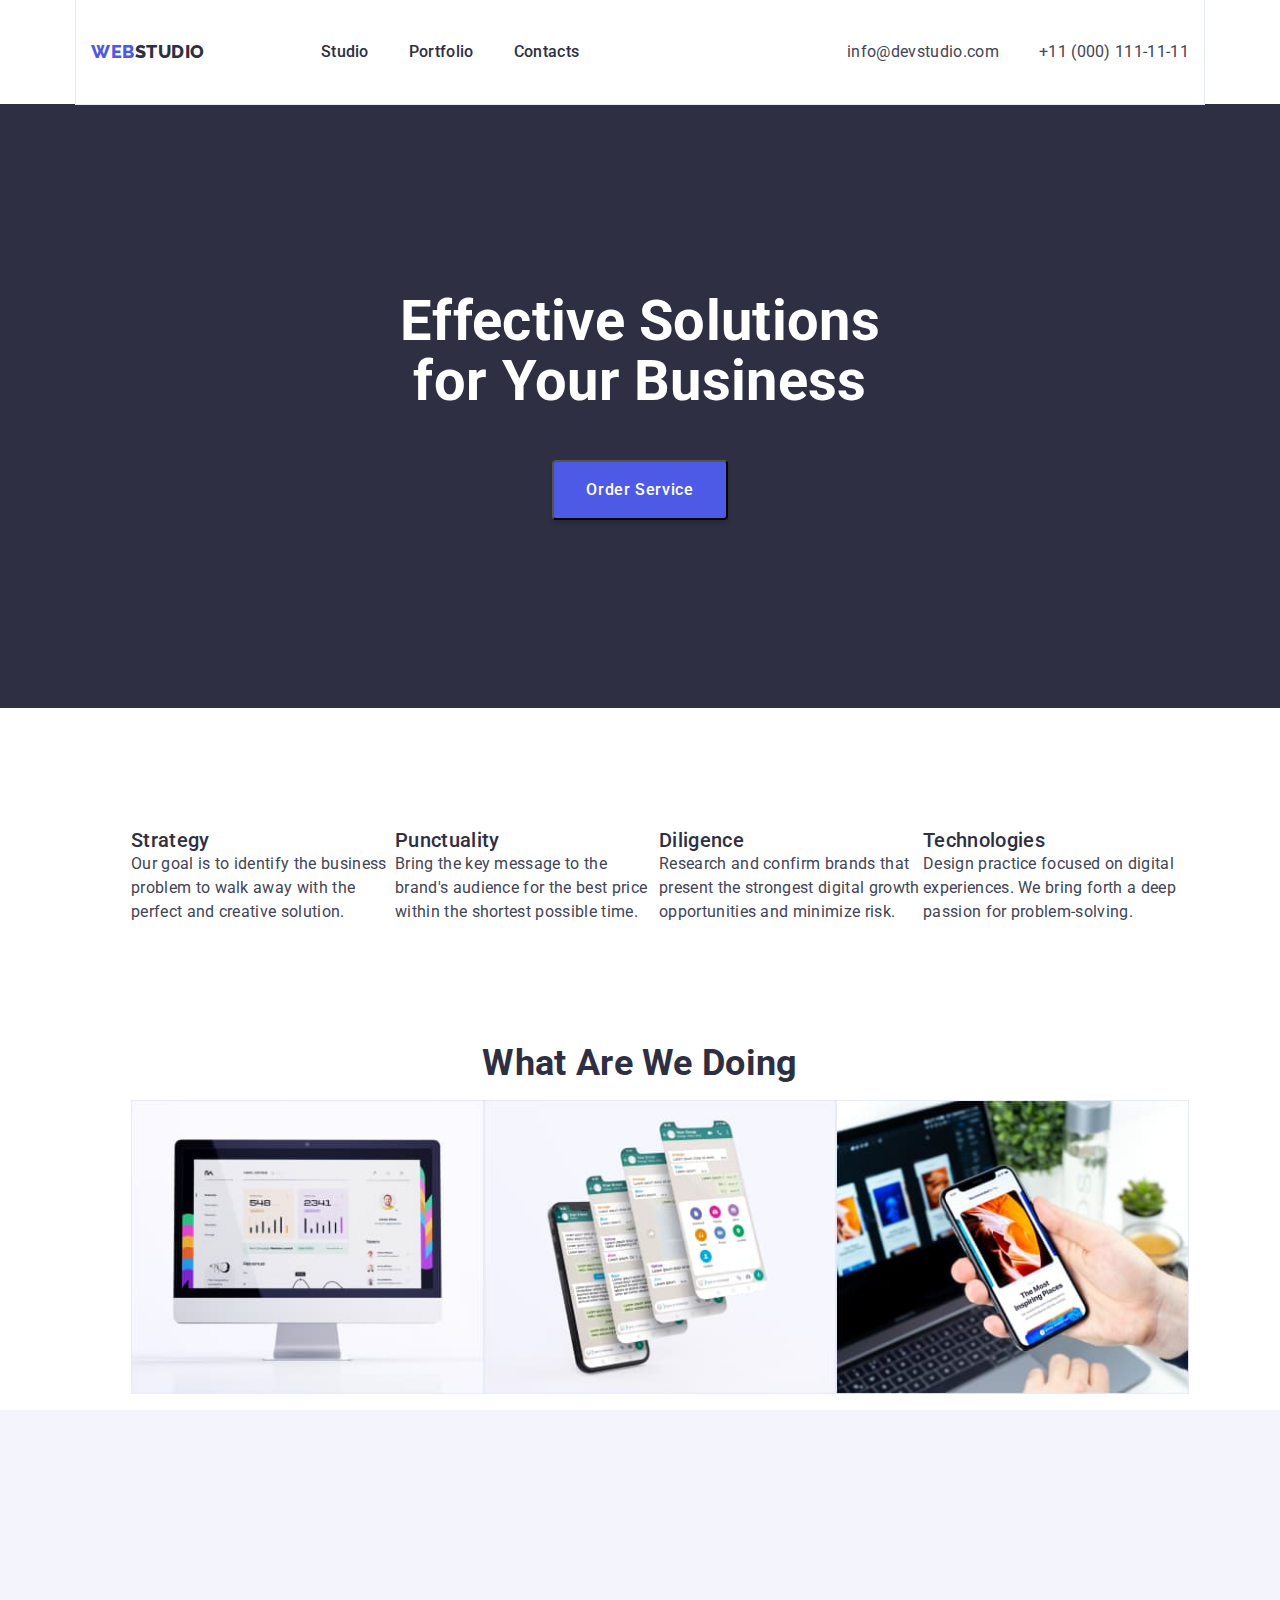
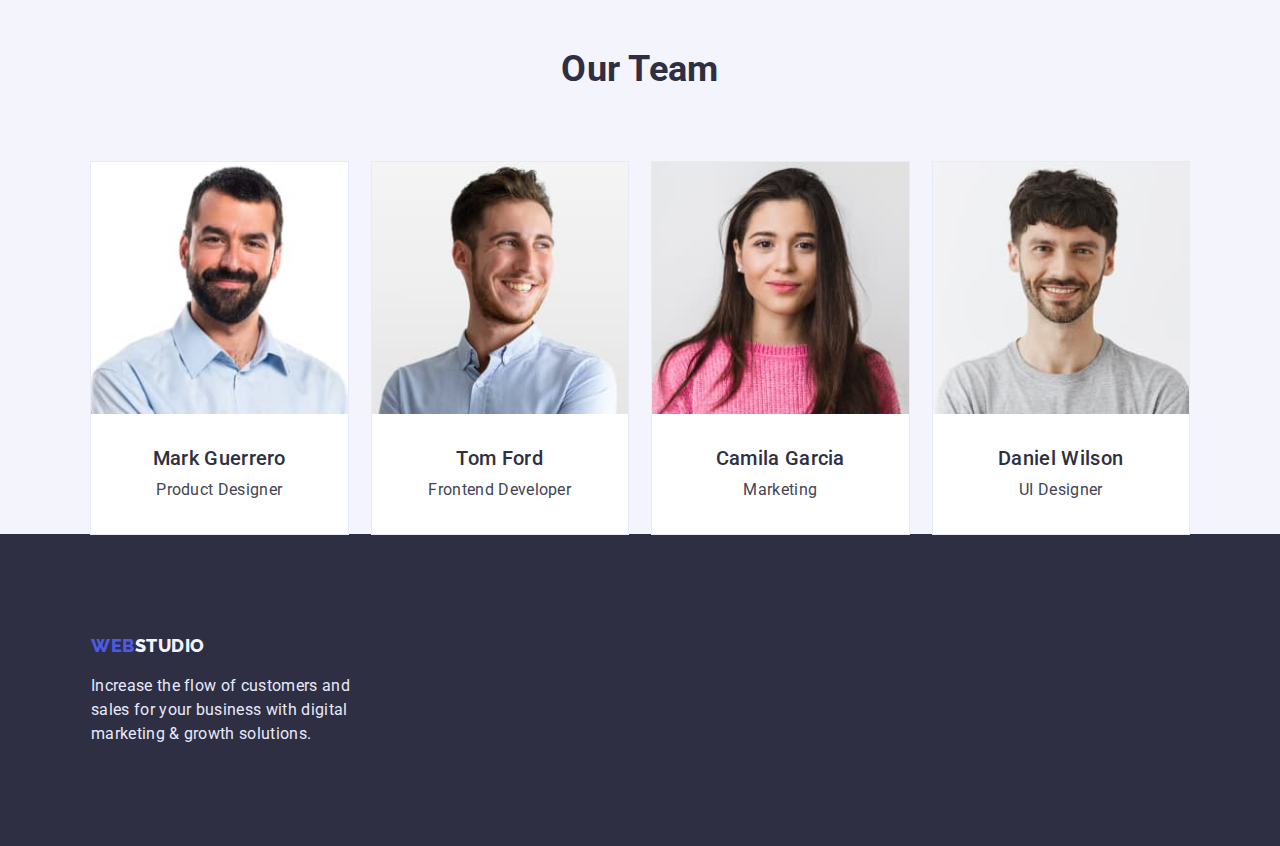
==== index.html @ 09a655ee "Initial commit" ====
<!DOCTYPE html>
<html lang="en">
  <head>
    <meta charset="UTF-8" />
    <meta http-equiv="X-UA-Compatible" content="IE=edge" />
    <meta name="viewport" content="width=device-width, initial-scale=1.0" />
    <title>WebStudio</title>
    <link rel="preconnect" href="https://fonts.googleapis.com" />
    <link rel="preconnect" href="https://fonts.gstatic.com" crossorigin />
    <link
      href="https://fonts.googleapis.com/css2?family=Raleway:wght@800&family=Roboto:wght@400;500;700&display=swap"
      rel="stylesheet"
    />
    <link rel="stylesheet" href="https://cdnjs.cloudflare.com/ajax/libs/modern-normalize/1.1.0/modern-normalize.min.css">
    <link rel="stylesheet" href="./css/styles.css" />
  </head>

  <body class="body">
    <header class="header">
      <div class="container container-nav">
        <nav class="header-navigation">
          <a href="./index.html" class="header-logo"><span class="logo-colour">Web</span>Studio</a>
          <ul class="header-list list lin">
            <li class="header-item"><a href="./index.html" class="link link-style">Studio</a></li>
            <li class="header-item"><a href="./portfolio.html" class="link link-style">Portfolio</a></li>
            <li class="header-item"><a href="" class="link link-style">Contacts</a></li>
          </ul>
        </nav>
        <address>
          <ul class="contacts-info list" >
            <li class="link">
              <a href="mailto:info@devstudio.com" class="header-contacts link"
                >info@devstudio.com</a
              >
            </li>
            <li class="link">
              <a href="tel:+110001111111" class="header-contacts link"
                >+11 (000) 111-11-11</a
              >
            </li>
          </ul>
        </address>
      </div>
    </header>

    <main>
      <!-- Hero section -->
      <section class="hero">
        <div class="container hero-container">
          <h1 class="hero-title">Effective Solutions for Your Business</h1>
          <button type="button" class="hero-btn">Order Service</button>
        </div >
      </section>

      <!-- /Hero section -->

      <!-- Section 2-->
      <section class="qualities">
       <div class="container container-advrantages">
          <h2 class="hidden">Advantages</h2>
          <ul class="qualities-list list">
            <li class="qualities-items-list list">
              <h3 class="qualities-name">Strategy</h3>
              <p class="qualities-text">
                Our goal is to identify the business problem to walk away with the
                perfect and creative solution.
              </p>
            </li class="qualities-items-list list">
            <li>
              <h3 class="qualities-name">Punctuality</h3>
              <p class="qualities-text">
                Bring the key message to the brand's audience for the best price
                within the shortest possible time.
              </p>
            </li class="qualities-items-list list">
            <li>
              <h3 class="qualities-name">Diligence</h3>
              <p class="qualities-text">
                Research and confirm brands that present the strongest digital
                growth opportunities and minimize risk.
              </p>
            </li class="qualities-items-list list">
            <li>
              <h3 class="qualities-name">Technologies</h3>
              <p class="qualities-text">
                Design practice focused on digital experiences. We bring forth a
                deep passion for problem-solving.
              </p>
            </li>
          </ul>
       </div >
      </section>
      <!-- /Section 2 -->

      <!-- Section 3 -->
      <section class="examples">
        <div class="container examples-section">
          <h2 class="examples-title">What are we doing</h2>
          <ul class="examples-list list">
            <li class="exampless-item">
              <img
                src="./images/section-2-1.jpg"
                alt="work image"
                width="360"
                height="300"
              />
            </li class="exampless-item">
            <li>
              <img
                src="./images/section-2-2.jpg"
                alt="work image"
                width="360"
                height="300"
              />
            </li class="exampless-item">
            <li>
              <img
                src="./images/section-2-3.jpg"
                alt="work image"
                width="360"
                height="300"
              />
            </li>
          </ul>
        </div >
      </section>
      <!-- /Section 3 -->

      <!-- Section 4-->
      <section class="team">
        <div class="container container-team">
          <h2 class="team-title">Our Team</h2>
          <ul class="teamt-list list">
            <li class="team-item">
              <img
                src="./images/team-1.jpg"
                alt="team player photo"
                width="264"
                height="260"
              />
              <div class="team-content">
                <h3 class="team-name">Mark Guerrero</h3>
                <p class="team-text">Product Designer</p>
              </div >
            </li>
            <li class="team-item">
              <img
                src="./images/team-2.jpg"
                alt="team player photo"
                width="264"
                height="260"
              />
              <div class="team-content">
                <h3 class="team-name">Tom Ford</h3>
                <p class="team-text">Frontend Developer</p>
              </div>
            </li>
            <li class="team-item">
              <img
                src="./images/team-3.jpg"
                alt="team player photo"
                width="264"
                height="260"
              />
              <div class="team-content">
                <h3 class="team-name">Camila Garcia</h3>
                <p class="team-text">Marketing</p>
              </div>
            </li>
            <li class="team-item">
              <img
                src="./images/team-4.jpg"
                alt="team player photo"
                width="264"
                height="260"
              />
              <div class="team-content">
                <h3 class="team-name">Daniel Wilson</h3>
                <p class="team-text">UI Designer</p>
              </div>
            </li>
          </ul>
        </div >
      </section>

      <!-- /Section 4 -->
    </main>

    <!-- Footer section-->
    <footer class="footer">
      <div class="container">
        <a href="./index.html" class="footer-logo"><span class="logo-colour">Web</span>Studio</a>
        <p class="footer-text">
          Increase the flow of customers and sales for your business with digital
          marketing & growth solutions.
        </p>
      </div >
    </footer>
    <!-- /Footer section-->
  </body>
</html>
---- css/styles.css ----
:root {
  --main-title-color: #ffffff;
  --secondary-title-color: #2e2f42;
  --logo-colour: #4d5ae5;
  --logo-footer-colour: #f4f4fd;
  --item-text-colour: #434455;
  --footer-text-colour: #e7e9fc;
  --accent-colour: #404bbf;
  --header-colour: #e7e9fc;
  --hero-colour: #2e2f42;
  --team-colour: #f4f4fd;
  --footer-colour: #2e2f42;
  --team-background: #ffffff;
  --frame-colour: #e7e9fc;

  --first-font: "Roboto", sans-serif;

  /* Portfolio var */
  --porfolio-background-colour: #ffffff;
  --portfolio-button-text-colour: #4d5ae5;
  --porfolio-button-background: #f4f4fd;
  --porfolio-text-colour: #434455;
  --portfolio-header-colour: #2e2f42;
}

html {
  box-sizing: border-box;
}
*,
*::before,
*::after {
  box-sizing: inherit;
}
h1,
h2,
h3,
h4,
h5,
h6,
p {
  margin: 0;
}

.container {
  width: 1128px;
  margin: 0 auto;
  padding-left: 15px;
  padding-right: 15px;
}

.body {
  font-family: var(--first-font);
  letter-spacing: 0.02em;
  line-height: 1.5;
  font-size: 16px;
  font-weight: 400;
  max-width: 1440px;
}
.list {
  list-style: none;
}

.link {
  text-decoration: none;
}

.hidden {
  visibility: hidden;
  pointer-events: none;
  position: absolute;
  width: 1px;
  height: 1px;
  left: -1px;
}

/* Header section */
.header {
}
.container-nav {
  display: flex;
  align-items: center;
  justify-content: space-between;
  outline: 1px solid var(--frame-colour);
}

.link-style {
  color: var(--secondary-title-color);
  font-weight: 500;
  display: block;
  margin-right: 40px;
  padding-top: 24px;
  padding-bottom: 24px;
}
.logo-colour {
  color: var(--logo-colour);
}
.link:hover,
.link:focus {
  color: #404bbf;
}

.header-navigation {
  display: flex;
}
.header-logo {
  font-family: "Raleway";
  font-style: normal;
  font-weight: 800;
  font-size: 18px;
  line-height: 1.34;
  display: flex;
  align-items: center;
  letter-spacing: 0.03em;
  text-transform: uppercase;
  color: var(--secondary-title-color);
  text-decoration: none;
}

.header-item {
}
.header-item:last-child {
  margin-right: 0;
}

.header-list {
  display: flex;
  margin-left: 76px;
}
.contacts-info {
  display: flex;
}
.header-contacts {
  font-style: normal;
  color: var(--item-text-colour);
}
.contacts-info .link + .link {
  margin-left: 40px;
}

/* /Header section */

/* Hero section */

.hero {
  background: var(--hero-colour);
}
.hero-container {
  display: flex;
  flex-grow: 1;
  align-items: center;
  padding-bottom: 188px;
  margin-right: auto;
  margin-left: auto;
  padding-top: 188px;
  padding-top: 188px;
  flex-direction: column;
}

.hero-title {
  font-style: normal;
  font-weight: 700;
  font-size: 56px;
  line-height: 1.07;
  text-align: center;
  color: var(--main-title-color);
  width: 496px;
  margin-bottom: 48px;
  margin-top: 0;
}
.hero-btn {
  font-style: normal;
  font-family: inherit;
  font-size: 16px;
  display: flex;
  align-items: center;
  letter-spacing: 0.04em;
  color: var(--main-title-color);
  background: #4d5ae5;
  box-shadow: 0px 4px 4px rgba(0, 0, 0, 0.15);
  border-radius: 4px;
  font-weight: 500;
  line-height: 1.5;

  display: flex;
  flex-direction: row;
  align-items: center;
  padding: 16px 32px;
}

.hero-btn:hover,
.hero-btn:focus {
  color: var(--porfolio-background-colour);
  background: var(--accent-colour);
}

/* /Hero section */

/* Advantages sections */

.qualities {
}

.conteiner-advantages {
}
.qualities-list {
  display: flex;
  flex-grow: 1;
  align-items: center;
  padding-top: 120px;
  margin-top: 0;
  margin-bottom: 0;
}
.list {
}

.qualities-items-list {
}
.qualities-name {
  font-weight: 500;
  font-style: normal;
  font-size: 20px;
  line-height: 1.2;
  color: var(--secondary-title-color);
}
.qualities-text {
  color: var(--item-text-colour);
  max-width: 264px;
}
/* /Advantages sections */

/* Examples section */
.examples {
  margin-bottom: 0;
}
.examples-section {
  display: block;
}
.examples-title {
  font-style: normal;
  font-weight: 700;
  font-size: 36px;
  line-height: 1.11;
  text-transform: capitalize;
  color: var(--secondary-title-color);
  padding-top: 120px;
  margin: 0 auto;
  text-align: center;
}
.examples-list {
  display: flex;
}
.exampless-item {
}
/* /Examples section*/

/* Team section */

.team {
  background: var(--team-colour);
}
.container-team {
  margin-left: auto;
  margin-right: auto;
}

img {
  display: block;
  max-width: 100%;
  height: auto;
}
.team-title {
  font-style: normal;
  font-weight: 700;
  font-size: 36px;
  line-height: 1.11;
  text-transform: capitalize;
  color: var(--secondary-title-color);
  text-align: center;
  padding-top: 240px;
  margin-bottom: 72px;
}
.teamt-list {
  padding: 0;
  margin: 0;
  list-style: none;
  display: flex;
  flex-wrap: wrap;
  margin-top: -48px;
  margin-left: -24px;
}
.list {
}
.team-item {
  background: var(--team-background);
  outline: 1px solid var(--frame-colour);
  flex-basis: calc((100% / 4) - 24px);
  margin-left: 24px;
  margin-top: 48px;
}
.team-name {
  font-weight: 500;
  font-style: normal;
  font-size: 20px;
  line-height: 1.2;
  color: var(--secondary-title-color);
}
.team-text {
  color: var(--item-text-colour);
  margin-top: 8px;
}
.team-content {
  padding-top: 32px;
  padding-bottom: 32px;
  text-align: center;
}

/* /Team section */

/* Footer section */
.footer {
  background: var(--footer-colour);
  padding: 100px 0;
}
/* .foote-container{
  display: flex;
  
} */

.footer-logo {
  font-family: "Raleway";
  font-style: normal;
  font-weight: 800;
  font-size: 18px;
  line-height: 1.34;
  display: flex;
  align-items: center;
  letter-spacing: 0.03em;
  text-transform: uppercase;
  color: var(--logo-footer-colour);
  text-decoration: none;
}

.footer-text {
  color: var(--footer-text-colour);
  max-width: 264px;
  margin-top: 16px;
}

/* /Footer section */

/* ----------Portfplio.html---------- */
.main-section {
  background-color: var(--porfolio-background-colour);
}
.main-button {
  display: flex;
  align-items: center;
  justify-content: center;
}

.container-buttons {
}

.main-button-item:hover,
.main-button-item:focus {
  color: var(--porfolio-background-colour);
  background: var(--accent-colour);
}

.main-button-item {
  box-sizing: border-box;
  display: flex;
  flex-direction: row;
  justify-content: center;
  align-items: center;
  padding: 12px 24px;
  background: var(--porfolio-button-background);
  border: 1px solid var(--footer-text-colour);
  border-radius: 4px;
  font-size: 16px;
  letter-spacing: 0.04em;
  color: var(--portfolio-button-text-colour);
  font-family: inherit;
  line-height: 1.5;
  cursor: pointer;

  margin-right: 24px;
  margin-top: 96px;
}

.preview {
}
.preview-container {
  display: flex;
  padding-top: 72px;
  padding-bottom: 120px;
}
.preview-list {
  padding: 0;
  margin: 0;
  list-style: none;
  display: flex;
  flex-wrap: wrap;
  margin-top: -48px;
  margin-left: -24px;
}
.preview-item {
  background: var(--team-background);
  outline: 1px solid var(--frame-colour);
  flex-basis: calc((100% / 3) - 24px);
  margin-left: 24px;
  margin-top: 48px;
}
.preview-name {
  font-weight: 500;
  font-size: 20px;
  line-height: 1.2;
  color: var(--portfolio-header-colour);
  margin-top: 32px;
}

.preview-test {
  color: var(--porfolio-text-colour);
  margin-top: 8px;
}

/* ----------/Portfplio.html---------- */
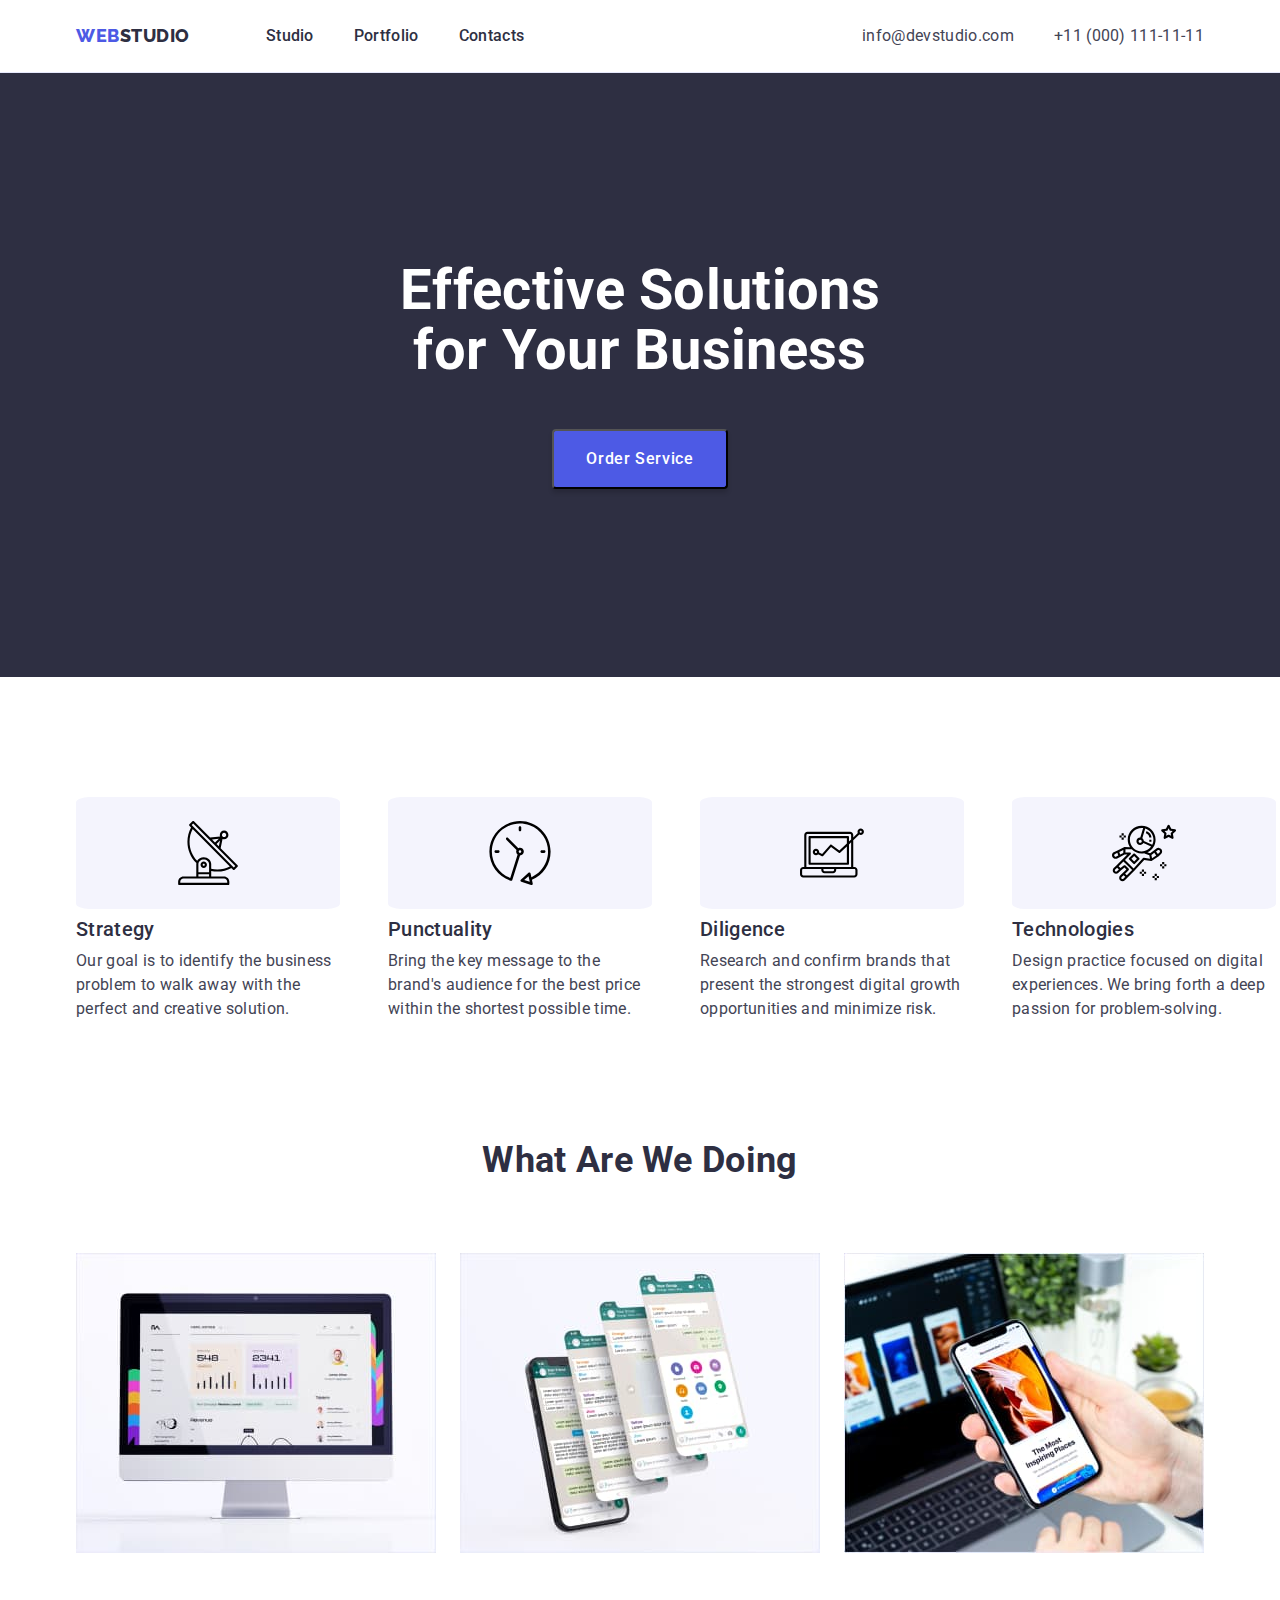
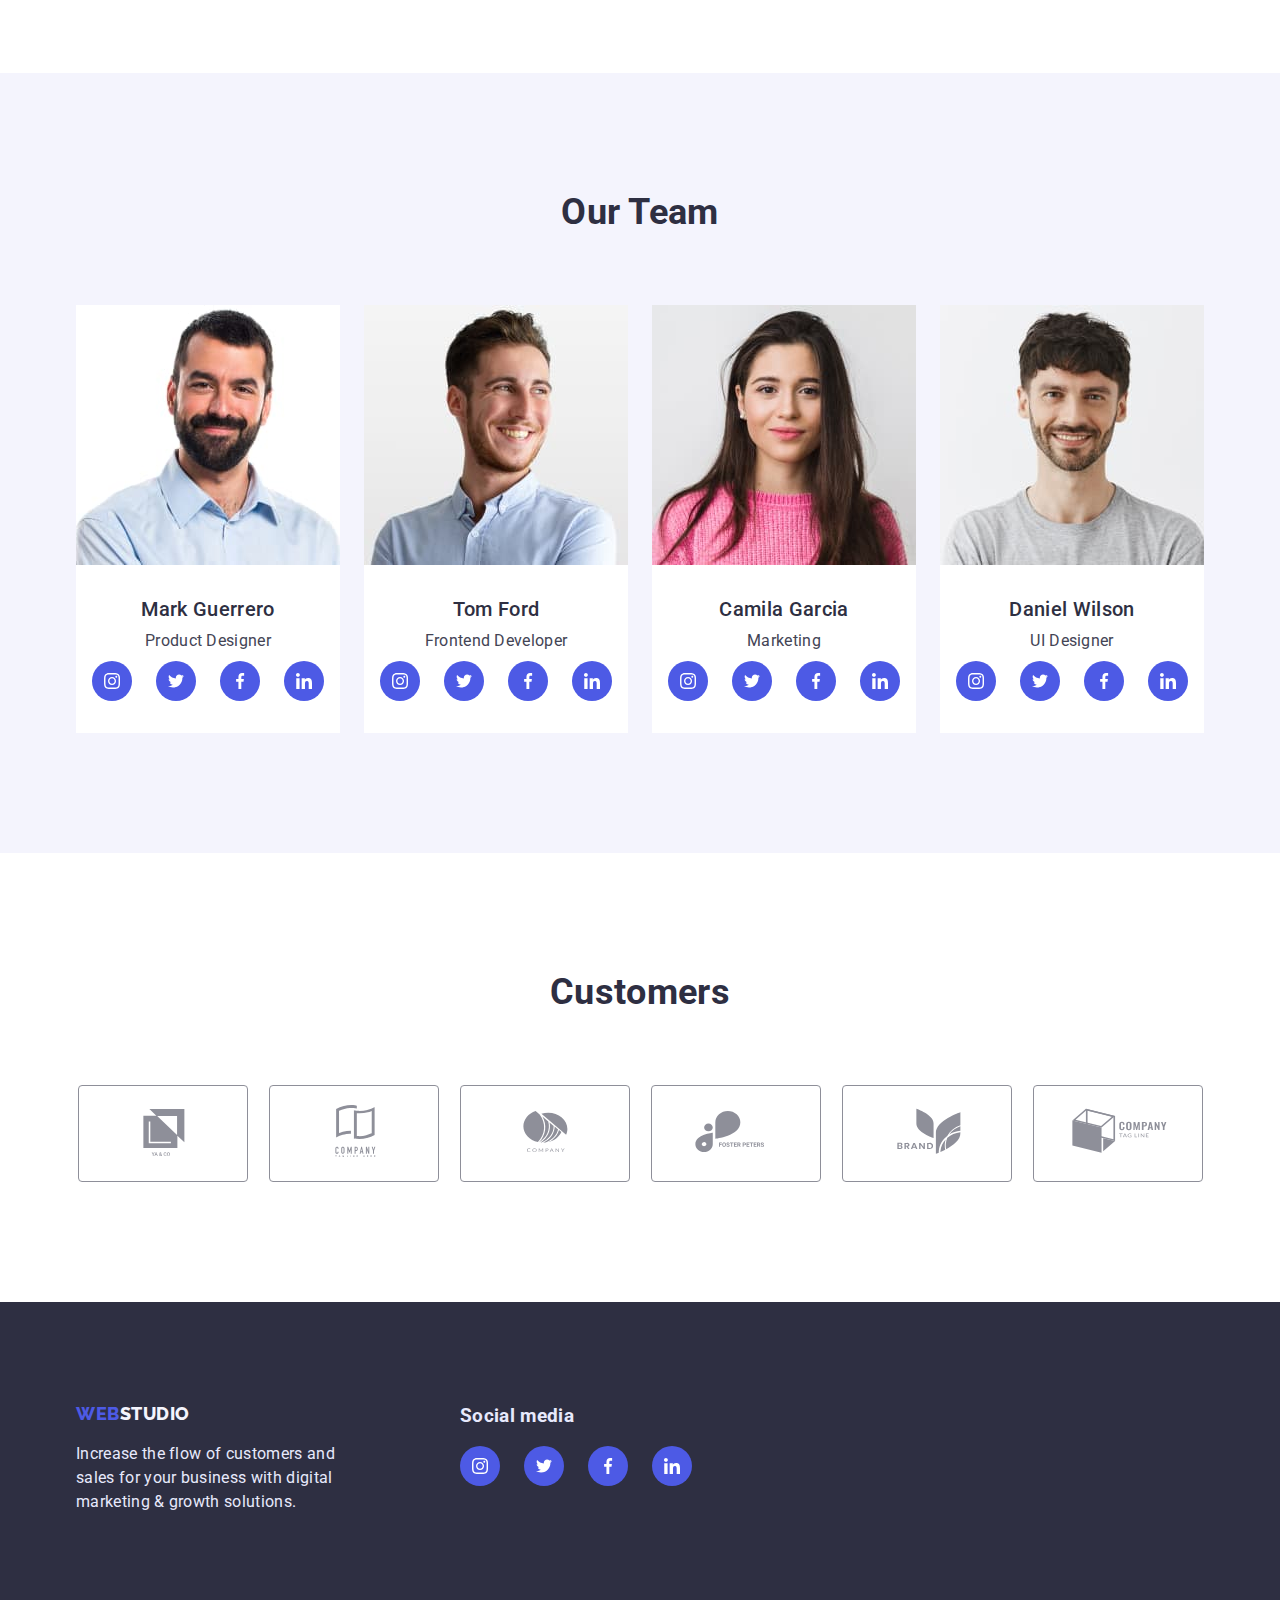
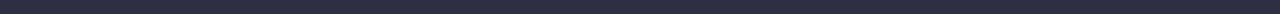
==== commit 5537ef51: "4.0" ====
--- a/index.html
+++ b/index.html
@@ -11,7 +11,10 @@
       href="https://fonts.googleapis.com/css2?family=Raleway:wght@800&family=Roboto:wght@400;500;700&display=swap"
       rel="stylesheet"
     />
-    <link rel="stylesheet" href="https://cdnjs.cloudflare.com/ajax/libs/modern-normalize/1.1.0/modern-normalize.min.css">
+    <link
+      rel="stylesheet"
+      href="https://cdnjs.cloudflare.com/ajax/libs/modern-normalize/1.1.0/modern-normalize.min.css"
+    />
     <link rel="stylesheet" href="./css/styles.css" />
   </head>
 
@@ -19,15 +22,23 @@
     <header class="header">
       <div class="container container-nav">
         <nav class="header-navigation">
-          <a href="./index.html" class="header-logo"><span class="logo-colour">Web</span>Studio</a>
+          <a href="./index.html" class="header-logo"
+            ><span class="logo-colour">Web</span>Studio</a
+          >
           <ul class="header-list list lin">
-            <li class="header-item"><a href="./index.html" class="link link-style">Studio</a></li>
-            <li class="header-item"><a href="./portfolio.html" class="link link-style">Portfolio</a></li>
-            <li class="header-item"><a href="" class="link link-style">Contacts</a></li>
+            <li class="header-item">
+              <a href="./index.html" class="link link-style">Studio</a>
+            </li>
+            <li class="header-item">
+              <a href="./portfolio.html" class="link link-style">Portfolio</a>
+            </li>
+            <li class="header-item">
+              <a href="" class="link link-style">Contacts</a>
+            </li>
           </ul>
         </nav>
         <address>
-          <ul class="contacts-info list" >
+          <ul class="contacts-info list">
             <li class="link">
               <a href="mailto:info@devstudio.com" class="header-contacts link"
                 >info@devstudio.com</a
@@ -46,41 +57,63 @@
     <main>
       <!-- Hero section -->
       <section class="hero">
-        <div class="container hero-container">
+        <div class="container">
           <h1 class="hero-title">Effective Solutions for Your Business</h1>
           <button type="button" class="hero-btn">Order Service</button>
-        </div >
+        </div>
       </section>
 
       <!-- /Hero section -->
 
       <!-- Section 2-->
       <section class="qualities">
-       <div class="container container-advrantages">
+        <div class="container conteiner-advantages">
           <h2 class="hidden">Advantages</h2>
           <ul class="qualities-list list">
             <li class="qualities-items-list list">
+              <div class="icon-style">
+                <svg class="advantages-icon" width="64" height="64">
+                  <use href="./images/svg/section.svg#icon-antenna"></use>
+                </svg>
+              </div>
               <h3 class="qualities-name">Strategy</h3>
               <p class="qualities-text">
-                Our goal is to identify the business problem to walk away with the
-                perfect and creative solution.
+                Our goal is to identify the business problem to walk away with
+                the perfect and creative solution.
               </p>
-            </li class="qualities-items-list list">
-            <li>
+            </li>
+
+            <li class="qualities-items-list list">
+              <div class="icon-style">
+                <svg class="advantages-icon" width="64" height="64">
+                  <use href="./images/svg/section.svg#icon-clock"></use>
+                </svg>
+              </div>
               <h3 class="qualities-name">Punctuality</h3>
               <p class="qualities-text">
                 Bring the key message to the brand's audience for the best price
                 within the shortest possible time.
               </p>
-            </li class="qualities-items-list list">
-            <li>
+            </li>
+            <li class="qualities-items-list list">
+              <div class="icon-style">
+                <svg class="advantages-icon" width="64" height="64">
+                  <use href="./images/svg/section.svg#icon-Vector"></use>
+                </svg>
+              </div>
               <h3 class="qualities-name">Diligence</h3>
               <p class="qualities-text">
                 Research and confirm brands that present the strongest digital
                 growth opportunities and minimize risk.
               </p>
-            </li class="qualities-items-list list">
-            <li>
+            </li>
+
+            <li class="qualities-items-list list">
+              <div class="icon-style">
+                <svg class="advantages-icon" width="64" height="64">
+                  <use href="./images/svg/section.svg#icon-astronaut"></use>
+                </svg>
+              </div>
               <h3 class="qualities-name">Technologies</h3>
               <p class="qualities-text">
                 Design practice focused on digital experiences. We bring forth a
@@ -88,7 +121,7 @@
               </p>
             </li>
           </ul>
-       </div >
+        </div>
       </section>
       <!-- /Section 2 -->
 
@@ -104,16 +137,16 @@
                 width="360"
                 height="300"
               />
-            </li class="exampless-item">
-            <li>
+            </li>
+            <li class="exampless-item">
               <img
                 src="./images/section-2-2.jpg"
                 alt="work image"
                 width="360"
                 height="300"
               />
-            </li class="exampless-item">
-            <li>
+            </li>
+            <li class="exampless-item">
               <img
                 src="./images/section-2-3.jpg"
                 alt="work image"
@@ -122,7 +155,7 @@
               />
             </li>
           </ul>
-        </div >
+        </div>
       </section>
       <!-- /Section 3 -->
 
@@ -141,7 +174,39 @@
               <div class="team-content">
                 <h3 class="team-name">Mark Guerrero</h3>
                 <p class="team-text">Product Designer</p>
-              </div >
+                <ul class="social-link list">
+                  <li class="team-social list">
+                    <a href="" class="team-social-link">
+                      <svg class="team-social-icon" width="16" height="16">
+                        <use
+                          href="./images/svg/social.svg#icon-instagram"
+                        ></use>
+                      </svg>
+                    </a>
+                  </li>
+                  <li class="team-social list">
+                    <a href="" class="team-social-link">
+                      <svg class="team-social-icon" width="16" height="16">
+                        <use href="./images/svg/social.svg#icon-twitter"></use>
+                      </svg>
+                    </a>
+                  </li>
+                  <li class="team-social list">
+                    <a href="" class="team-social-link">
+                      <svg class="team-social-icon" width="16" height="16">
+                        <use href="./images/svg/social.svg#icon-facebook"></use>
+                      </svg>
+                    </a>
+                  </li>
+                  <li class="team-social list">
+                    <a href="" class="team-social-link">
+                      <svg class="team-social-icon" width="16" height="16">
+                        <use href="./images/svg/social.svg#icon-linkedin"></use>
+                      </svg>
+                    </a>
+                  </li>
+                </ul>
+              </div>
             </li>
             <li class="team-item">
               <img
@@ -153,6 +218,38 @@
               <div class="team-content">
                 <h3 class="team-name">Tom Ford</h3>
                 <p class="team-text">Frontend Developer</p>
+                <ul class="social-link list">
+                  <li class="team-social list">
+                    <a href="" class="team-social-link">
+                      <svg class="team-social-icon" width="16" height="16">
+                        <use
+                          href="./images/svg/social.svg#icon-instagram"
+                        ></use>
+                      </svg>
+                    </a>
+                  </li>
+                  <li class="team-social list">
+                    <a href="" class="team-social-link">
+                      <svg class="team-social-icon" width="16" height="16">
+                        <use href="./images/svg/social.svg#icon-twitter"></use>
+                      </svg>
+                    </a>
+                  </li>
+                  <li class="team-social list">
+                    <a href="" class="team-social-link">
+                      <svg class="team-social-icon" width="16" height="16">
+                        <use href="./images/svg/social.svg#icon-facebook"></use>
+                      </svg>
+                    </a>
+                  </li>
+                  <li class="team-social list">
+                    <a href="" class="team-social-link">
+                      <svg class="team-social-icon" width="16" height="16">
+                        <use href="./images/svg/social.svg#icon-linkedin"></use>
+                      </svg>
+                    </a>
+                  </li>
+                </ul>
               </div>
             </li>
             <li class="team-item">
@@ -165,6 +262,38 @@
               <div class="team-content">
                 <h3 class="team-name">Camila Garcia</h3>
                 <p class="team-text">Marketing</p>
+                <ul class="social-link list">
+                  <li class="team-social list">
+                    <a href="" class="team-social-link">
+                      <svg class="team-social-icon" width="16" height="16">
+                        <use
+                          href="./images/svg/social.svg#icon-instagram"
+                        ></use>
+                      </svg>
+                    </a>
+                  </li>
+                  <li class="team-social list">
+                    <a href="" class="team-social-link">
+                      <svg class="team-social-icon" width="16" height="16">
+                        <use href="./images/svg/social.svg#icon-twitter"></use>
+                      </svg>
+                    </a>
+                  </li>
+                  <li class="team-social list">
+                    <a href="" class="team-social-link">
+                      <svg class="team-social-icon" width="16" height="16">
+                        <use href="./images/svg/social.svg#icon-facebook"></use>
+                      </svg>
+                    </a>
+                  </li>
+                  <li class="team-social list">
+                    <a href="" class="team-social-link">
+                      <svg class="team-social-icon" width="16" height="16">
+                        <use href="./images/svg/social.svg#icon-linkedin"></use>
+                      </svg>
+                    </a>
+                  </li>
+                </ul>
               </div>
             </li>
             <li class="team-item">
@@ -177,24 +306,146 @@
               <div class="team-content">
                 <h3 class="team-name">Daniel Wilson</h3>
                 <p class="team-text">UI Designer</p>
-              </div>
-            </li>
-          </ul>
-        </div >
+                <ul class="social-link list">
+                  <li class="team-social list">
+                    <a href="" class="team-social-link">
+                      <svg class="team-social-icon" width="16" height="16">
+                        <use
+                          href="./images/svg/social.svg#icon-instagram"
+                        ></use>
+                      </svg>
+                    </a>
+                  </li>
+                  <li class="team-social list">
+                    <a href="" class="team-social-link">
+                      <svg class="team-social-icon" width="16" height="16">
+                        <use href="./images/svg/social.svg#icon-twitter"></use>
+                      </svg>
+                    </a>
+                  </li>
+                  <li class="team-social list">
+                    <a href="" class="team-social-link">
+                      <svg class="team-social-icon" width="16" height="16">
+                        <use href="./images/svg/social.svg#icon-facebook"></use>
+                      </svg>
+                    </a>
+                  </li>
+                  <li class="team-social list">
+                    <a href="" class="team-social-link">
+                      <svg class="team-social-icon" width="16" height="16">
+                        <use href="./images/svg/social.svg#icon-linkedin"></use>
+                      </svg>
+                    </a>
+                  </li>
+                </ul>
+              </div>
+            </li>
+          </ul>
+        </div>
       </section>
 
       <!-- /Section 4 -->
+
+      <!-- Section 5 -->
+
+      <section class="customers">
+        <div class="container container-customers">
+          <h2 class="team-title">Customers</h2>
+          <ul class="customers-list list">
+            <li class="customers-item list">
+              <a href="" class="customers-link">
+                <svg class="customer-icon" width="104" height="56">
+                  <use href="./images/svg/company.svg#icon-Logo-1"></use>
+                </svg>
+              </a>
+            </li>
+            <li class="customers-item list">
+              <a href="" class="customers-link">
+                <svg class="customer-icon" width="104" height="56">
+                  <use href="./images/svg/company.svg#icon-Logo-2"></use>
+                </svg>
+              </a>
+            </li>
+            <li class="customers-item list">
+              <a href="" class="customers-link">
+                <svg class="customer-icon" width="104" height="56">
+                  <use href="./images/svg/company.svg#icon-Logo-3"></use>
+                </svg>
+              </a>
+            </li>
+            <li class="customers-item list">
+              <a href="" class="customers-link">
+                <svg class="customer-icon" width="104" height="56">
+                  <use href="./images/svg/company.svg#icon-Logo-4"></use>
+                </svg>
+              </a>
+            </li>
+            <li class="customers-item list">
+              <a href="" class="customers-link">
+                <svg class="customer-icon" width="104" height="56">
+                  <use href="./images/svg/company.svg#icon-Logo-5"></use>
+                </svg>
+              </a>
+            </li>
+            <li class="customers-item list">
+              <a href="" class="customers-link">
+                <svg class="customer-icon" width="104" height="56">
+                  <use href="./images/svg/company.svg#icon-Logo-6"></use>
+                </svg>
+              </a>
+            </li>
+          </ul>
+        </div>
+      </section>
+      <!-- Section 5 -->
     </main>
 
     <!-- Footer section-->
     <footer class="footer">
-      <div class="container">
-        <a href="./index.html" class="footer-logo"><span class="logo-colour">Web</span>Studio</a>
-        <p class="footer-text">
-          Increase the flow of customers and sales for your business with digital
-          marketing & growth solutions.
-        </p>
-      </div >
+      <div class="container footer-container">
+        <div class="footer-logo-item">
+          <a href="./index.html" class="footer-logo"
+            ><span class="logo-colour">Web</span>Studio</a
+          >
+          <p class="footer-text">
+            Increase the flow of customers and sales for your business with
+            digital marketing & growth solutions.
+          </p>
+        </div>
+        <div class="footermedia">
+          <h3 class="footer-head">Social media</h3>
+          <ul class="social-link list">
+            <li class="team-social list">
+              <a href="" class="team-social-link">
+                <svg class="team-social-icon" width="16" height="16">
+                  <use href="./images/svg/social.svg#icon-instagram"></use>
+                </svg>
+              </a>
+            </li>
+            <li class="team-social list">
+              <a href="" class="team-social-link">
+                <svg class="team-social-icon" width="16" height="16">
+                  <use href="./images/svg/social.svg#icon-twitter"></use>
+                </svg>
+              </a>
+            </li>
+            <li class="team-social list">
+              <a href="" class="team-social-link">
+                <svg class="team-social-icon" width="16" height="16">
+                  <use href="./images/svg/social.svg#icon-facebook"></use>
+                </svg>
+              </a>
+            </li>
+            <li class="team-social list">
+              <a href="" class="team-social-link">
+                <svg class="team-social-icon" width="16" height="16">
+                  <use href="./images/svg/social.svg#icon-linkedin"></use>
+                </svg>
+              </a>
+            </li>
+          </ul>
+        </div>
+      </div>
     </footer>
     <!-- /Footer section-->
   </body>
--- a/css/styles.css
+++ b/css/styles.css
@@ -37,12 +37,14 @@
 h4,
 h5,
 h6,
-p {
+p,
+ul {
   margin: 0;
+  padding: 0;
 }
 
 .container {
-  width: 1128px;
+  width: 1158px;
   margin: 0 auto;
   padding-left: 15px;
   padding-right: 15px;
@@ -75,19 +77,18 @@
 
 /* Header section */
 .header {
+  border-bottom: 1px solid var(--frame-colour);
 }
 .container-nav {
   display: flex;
   align-items: center;
   justify-content: space-between;
-  outline: 1px solid var(--frame-colour);
 }
 
 .link-style {
   color: var(--secondary-title-color);
   font-weight: 500;
   display: block;
-  margin-right: 40px;
   padding-top: 24px;
   padding-bottom: 24px;
 }
@@ -117,6 +118,7 @@
 }
 
 .header-item {
+  margin-right: 40px;
 }
 .header-item:last-child {
   margin-right: 0;
@@ -128,13 +130,15 @@
 }
 .contacts-info {
   display: flex;
-}
+  gap: 40px;
+}
+
 .header-contacts {
   font-style: normal;
   color: var(--item-text-colour);
-}
-.contacts-info .link + .link {
-  margin-left: 40px;
+
+  padding-top: 24px;
+  padding-bottom: 24px;
 }
 
 /* /Header section */
@@ -143,17 +147,17 @@
 
 .hero {
   background: var(--hero-colour);
-}
-.hero-container {
-  display: flex;
+  display: block;
   flex-grow: 1;
   align-items: center;
-  padding-bottom: 188px;
   margin-right: auto;
   margin-left: auto;
+  flex-direction: column;
+  text-align: center;
+  align-content: center;
+
   padding-top: 188px;
-  padding-top: 188px;
-  flex-direction: column;
+  padding-bottom: 188px;
 }
 
 .hero-title {
@@ -164,15 +168,14 @@
   text-align: center;
   color: var(--main-title-color);
   width: 496px;
-  margin-bottom: 48px;
-  margin-top: 0;
+
+  margin: 0 auto 48px;
 }
 .hero-btn {
   font-style: normal;
   font-family: inherit;
   font-size: 16px;
-  display: flex;
-  align-items: center;
+
   letter-spacing: 0.04em;
   color: var(--main-title-color);
   background: #4d5ae5;
@@ -180,11 +183,11 @@
   border-radius: 4px;
   font-weight: 500;
   line-height: 1.5;
-
-  display: flex;
-  flex-direction: row;
+  cursor: pointer;
+
   align-items: center;
   padding: 16px 32px;
+  margin: 0 auto;
 }
 
 .hero-btn:hover,
@@ -198,77 +201,67 @@
 /* Advantages sections */
 
 .qualities {
+  padding-top: 120px;
 }
 
 .conteiner-advantages {
-}
+  display: flex;
+}
+
 .qualities-list {
   display: flex;
-  flex-grow: 1;
-  align-items: center;
-  padding-top: 120px;
-  margin-top: 0;
-  margin-bottom: 0;
-}
+  gap: 24px;
+}
+
 .list {
 }
 
 .qualities-items-list {
-}
+  max-width: 264px;
+  margin-right: 24px;
+}
+
+.icon-style {
+  display: block;
+  height: 112px;
+  width: 264px;
+  border-radius: 5%;
+  background-size: contain;
+  background-repeat: no-repeat;
+  background-position: center;
+  background-color: #f4f4fd;
+
+  margin-bottom: 8px;
+}
+.advantages-icon {
+  margin: 24px 100px 24px 100px;
+  fill: currentColor;
+}
+
 .qualities-name {
   font-weight: 500;
   font-style: normal;
   font-size: 20px;
   line-height: 1.2;
   color: var(--secondary-title-color);
+
+  margin-bottom: 8px;
 }
 .qualities-text {
   color: var(--item-text-colour);
-  max-width: 264px;
 }
 /* /Advantages sections */
 
 /* Examples section */
 .examples {
   margin-bottom: 0;
+  padding-top: 120px;
+  padding-bottom: 120px;
 }
 .examples-section {
   display: block;
 }
 .examples-title {
-  font-style: normal;
-  font-weight: 700;
-  font-size: 36px;
-  line-height: 1.11;
-  text-transform: capitalize;
-  color: var(--secondary-title-color);
-  padding-top: 120px;
-  margin: 0 auto;
-  text-align: center;
-}
-.examples-list {
-  display: flex;
-}
-.exampless-item {
-}
-/* /Examples section*/
-
-/* Team section */
-
-.team {
-  background: var(--team-colour);
-}
-.container-team {
-  margin-left: auto;
-  margin-right: auto;
-}
-
-img {
-  display: block;
-  max-width: 100%;
-  height: auto;
-}
-.team-title {
   font-style: normal;
   font-weight: 700;
   font-size: 36px;
@@ -276,26 +269,60 @@
   text-transform: capitalize;
   color: var(--secondary-title-color);
   text-align: center;
-  padding-top: 240px;
+
+  margin: 0 auto;
   margin-bottom: 72px;
 }
+.examples-list {
+  display: flex;
+  gap: 24px;
+}
+.exampless-item {
+}
+/* /Examples section*/
+
+/* Team section */
+
+.team {
+  background: var(--team-colour);
+  padding-top: 120px;
+  padding-bottom: 120px;
+}
+.container-team {
+  margin-left: auto;
+  margin-right: auto;
+}
+
+img {
+  display: block;
+  max-width: 100%;
+  height: auto;
+}
+.team-title {
+  font-style: normal;
+  font-weight: 700;
+  font-size: 36px;
+  line-height: 1.11;
+  text-transform: capitalize;
+  color: var(--secondary-title-color);
+  text-align: center;
+
+  margin-bottom: 72px;
+}
 .teamt-list {
+  list-style: none;
+  display: flex;
+  flex-wrap: wrap;
+
+  gap: 24px;
   padding: 0;
   margin: 0;
-  list-style: none;
-  display: flex;
-  flex-wrap: wrap;
-  margin-top: -48px;
-  margin-left: -24px;
 }
 .list {
 }
 .team-item {
   background: var(--team-background);
-  outline: 1px solid var(--frame-colour);
-  flex-basis: calc((100% / 4) - 24px);
-  margin-left: 24px;
-  margin-top: 48px;
+  flex-basis: calc((100% / 4) - 18px);
 }
 .team-name {
   font-weight: 500;
@@ -303,10 +330,12 @@
   font-size: 20px;
   line-height: 1.2;
   color: var(--secondary-title-color);
+  margin-bottom: 8px;
 }
 .team-text {
   color: var(--item-text-colour);
-  margin-top: 8px;
+
+  margin-bottom: 8px;
 }
 .team-content {
   padding-top: 32px;
@@ -314,17 +343,83 @@
   text-align: center;
 }
 
+.social-link {
+  display: flex;
+  justify-content: center;
+  gap: 24px;
+}
+.team-social {
+  width: 40px;
+  height: 40px;
+}
+.team-social-link {
+  display: flex;
+  justify-content: center;
+  align-items: center;
+  width: 100%;
+  height: 100%;
+  border-radius: 50%;
+  background-color: #4d5ae5;
+  color: #ffffff;
+}
+
+.team-social-link:is(:hover, :focus) {
+  background-color: blue;
+}
+.team-social-link:is(:hover, :focus) .team-social-icon {
+  fill: white;
+}
+.team-social-icon {
+  fill: currentColor;
+}
+
 /* /Team section */
 
+/* Customers section */
+.customers {
+  padding-top: 120px;
+  padding-bottom: 120px;
+}
+.container-customers {
+}
+.customers-list {
+  display: flex;
+  flex-direction: row;
+  justify-content: center;
+  align-items: center;
+  flex-basis: calc((100% / 6) - 418px);
+  gap: 21px;
+}
+.customers-item {
+  border: 1px solid #8e8f99;
+  border-radius: 4px;
+}
+.customers-item:last-child {
+  margin-right: 0;
+}
+
+.customers-link {
+}
+.customer-icon {
+  content: "";
+  fill: #8e8f99;
+
+  margin: 16px 32px;
+}
+
+/* /Customers section */
+
 /* Footer section */
+
+.footer-container {
+  display: flex;
+  flex-direction: row;
+  gap: 120px;
+}
 .footer {
   background: var(--footer-colour);
   padding: 100px 0;
 }
-/* .foote-container{
-  display: flex;
-  
-} */
 
 .footer-logo {
   font-family: "Raleway";
@@ -338,38 +433,53 @@
   text-transform: uppercase;
   color: var(--logo-footer-colour);
   text-decoration: none;
+
+  margin-bottom: 16px;
+}
+
+.footer-head {
+  color: var(--header-colour);
+
+  margin-bottom: 16px;
+}
+
+.footer-logo-item {
 }
 
 .footer-text {
   color: var(--footer-text-colour);
   max-width: 264px;
-  margin-top: 16px;
+}
+footer > .team-social-link {
+  background-color: #ffffff;
 }
 
 /* /Footer section */
 
 /* ----------Portfplio.html---------- */
 .main-section {
-  background-color: var(--porfolio-background-colour);
+  padding-top: 96px;
+  padding-bottom: 120px;
 }
 .main-button {
   display: flex;
   align-items: center;
   justify-content: center;
-}
-
-.container-buttons {
+  cursor: pointer;
+
+  gap: 24px;
+  margin-bottom: 72px;
 }
 
 .main-button-item:hover,
 .main-button-item:focus {
   color: var(--porfolio-background-colour);
   background: var(--accent-colour);
+  border-color: var(--accent-colour);
 }
 
 .main-button-item {
   box-sizing: border-box;
-  display: flex;
   flex-direction: row;
   justify-content: center;
   align-items: center;
@@ -383,17 +493,12 @@
   font-family: inherit;
   line-height: 1.5;
   cursor: pointer;
-
-  margin-right: 24px;
-  margin-top: 96px;
+  font-weight: 500;
 }
 
 .preview {
 }
 .preview-container {
-  display: flex;
-  padding-top: 72px;
-  padding-bottom: 120px;
 }
 .preview-list {
   padding: 0;
@@ -401,27 +506,32 @@
   list-style: none;
   display: flex;
   flex-wrap: wrap;
-  margin-top: -48px;
-  margin-left: -24px;
+
+  gap: 48px 22px;
 }
 .preview-item {
-  background: var(--team-background);
-  outline: 1px solid var(--frame-colour);
-  flex-basis: calc((100% / 3) - 24px);
-  margin-left: 24px;
-  margin-top: 48px;
+  flex-basis: calc((100% / 3) - 15px);
+}
+.preview-text {
+  border-left: var(--frame-colour);
+  border-bottom: var(--frame-colour);
+  border-left: var(--frame-colour);
+  border: 1px solid var(--frame-colour);
+  border-top: none;
+
+  padding: 32px 16px;
 }
 .preview-name {
   font-weight: 500;
   font-size: 20px;
   line-height: 1.2;
   color: var(--portfolio-header-colour);
-  margin-top: 32px;
+
+  margin-bottom: 8px;
 }
 
 .preview-test {
   color: var(--porfolio-text-colour);
-  margin-top: 8px;
 }
 
 /* ----------/Portfplio.html---------- */
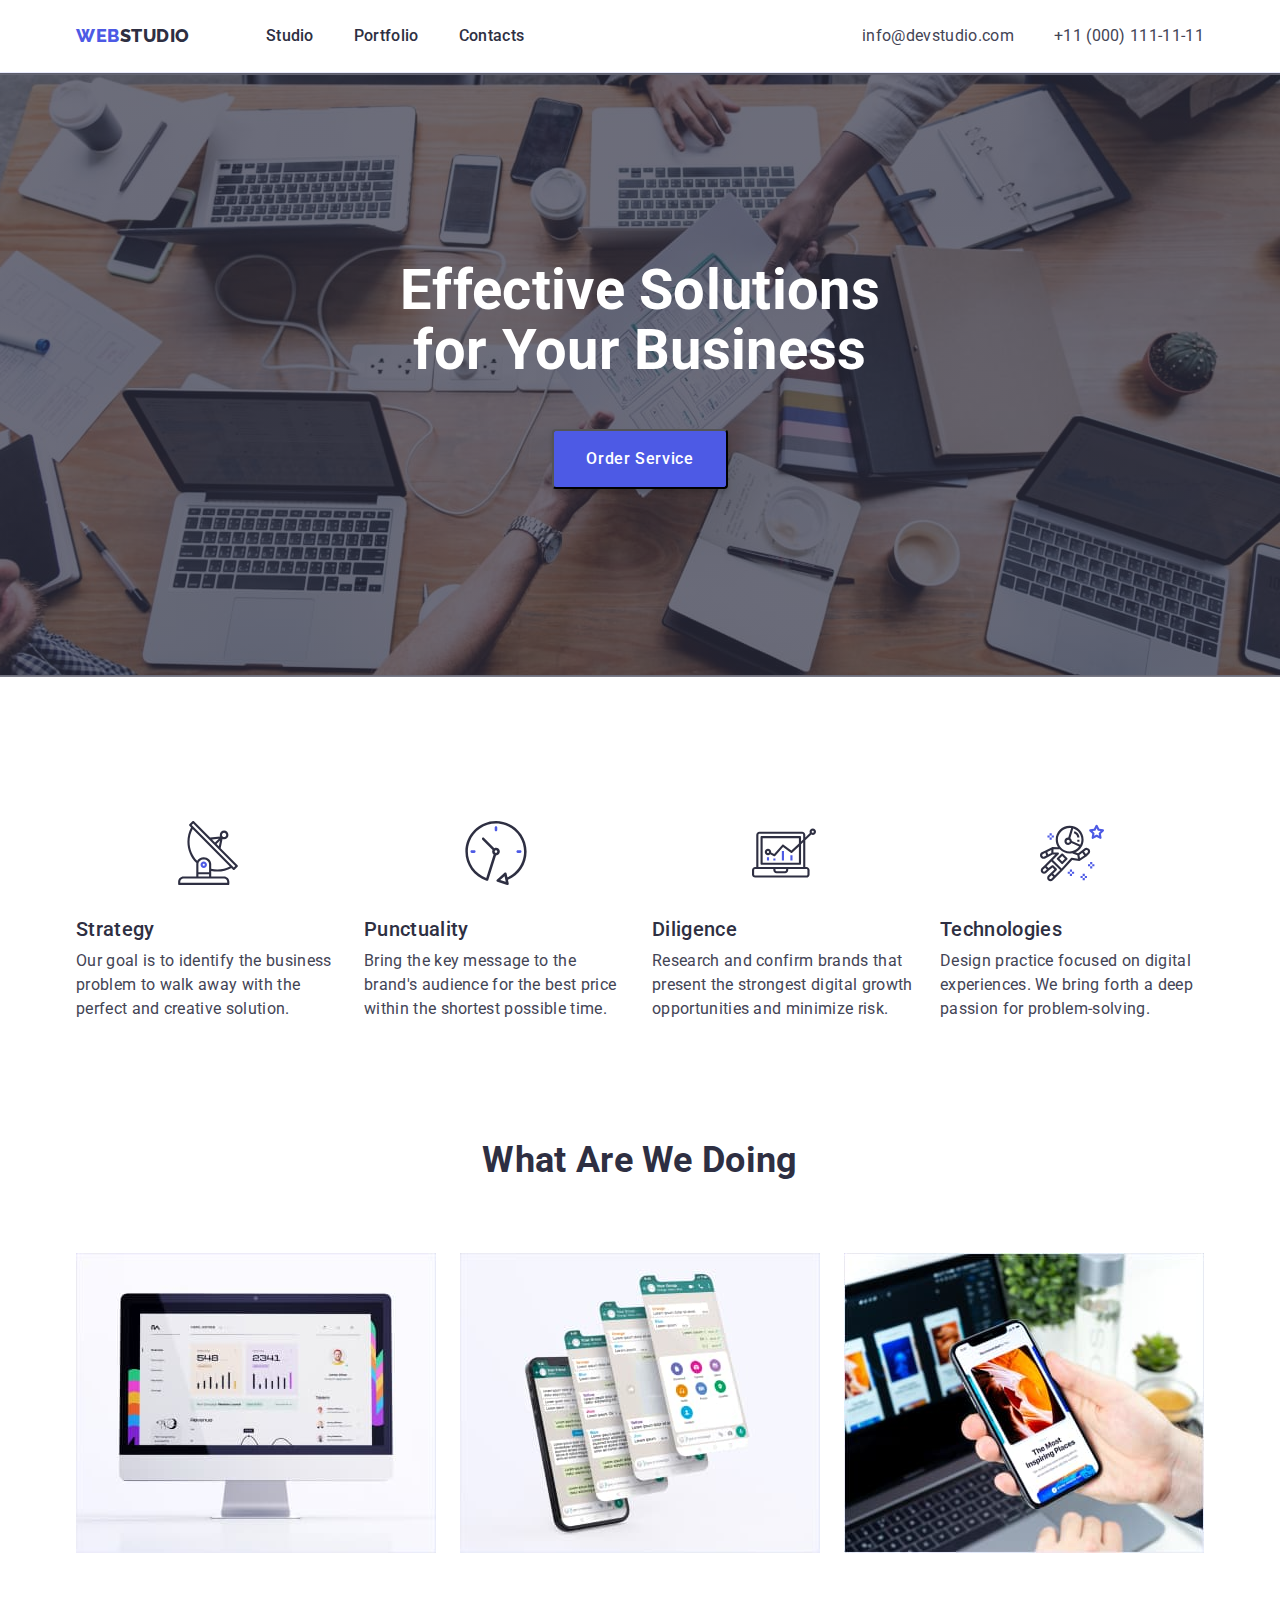
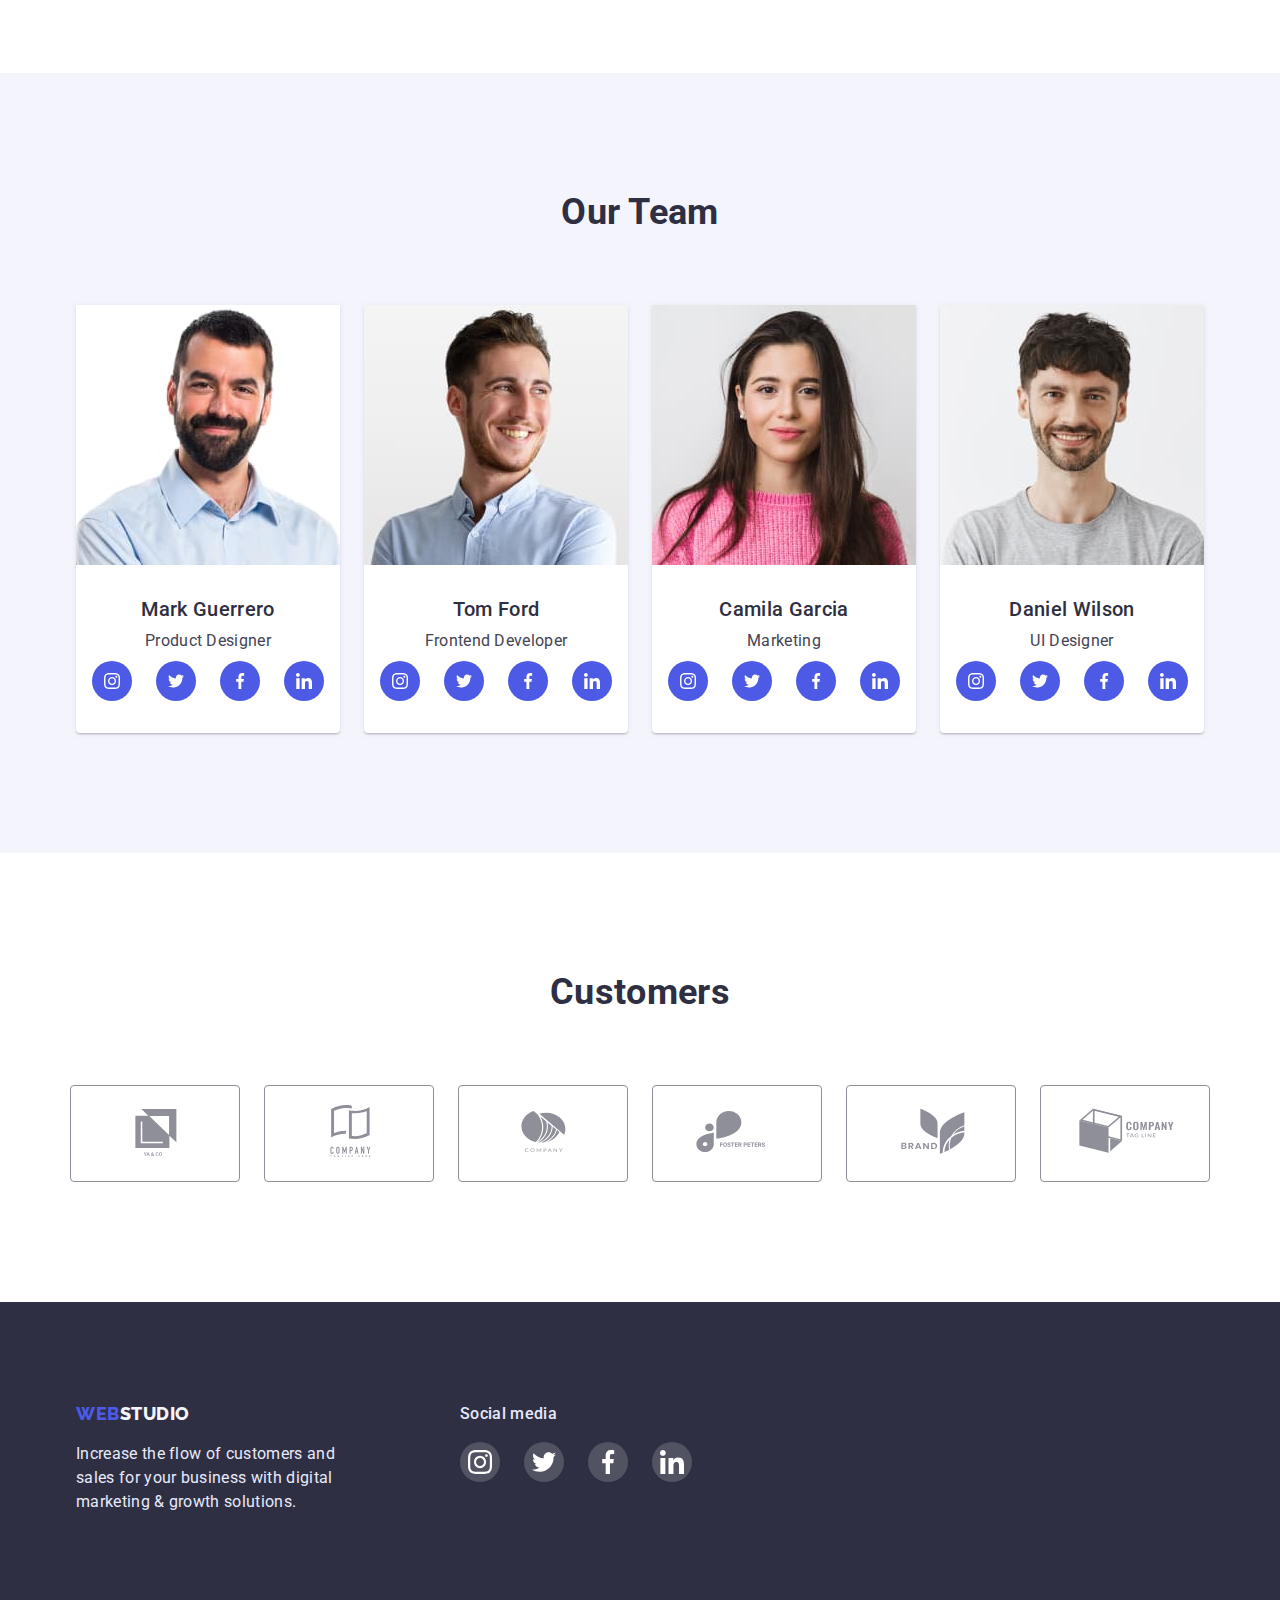
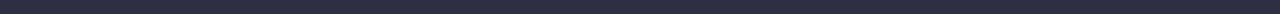
==== commit fdc0e6f2: "4.02" ====
--- a/index.html
+++ b/index.html
@@ -73,7 +73,7 @@
             <li class="qualities-items-list list">
               <div class="icon-style">
                 <svg class="advantages-icon" width="64" height="64">
-                  <use href="./images/svg/section.svg#icon-antenna"></use>
+                  <use href="./images/svg/symbol.svg#icon-antenna"></use>
                 </svg>
               </div>
               <h3 class="qualities-name">Strategy</h3>
@@ -86,7 +86,7 @@
             <li class="qualities-items-list list">
               <div class="icon-style">
                 <svg class="advantages-icon" width="64" height="64">
-                  <use href="./images/svg/section.svg#icon-clock"></use>
+                  <use href="./images/svg/symbol.svg#icon-clock"></use>
                 </svg>
               </div>
               <h3 class="qualities-name">Punctuality</h3>
@@ -98,7 +98,7 @@
             <li class="qualities-items-list list">
               <div class="icon-style">
                 <svg class="advantages-icon" width="64" height="64">
-                  <use href="./images/svg/section.svg#icon-Vector"></use>
+                  <use href="./images/svg/symbol.svg#icon-diagram"></use>
                 </svg>
               </div>
               <h3 class="qualities-name">Diligence</h3>
@@ -111,7 +111,7 @@
             <li class="qualities-items-list list">
               <div class="icon-style">
                 <svg class="advantages-icon" width="64" height="64">
-                  <use href="./images/svg/section.svg#icon-astronaut"></use>
+                  <use href="./images/svg/symbol.svg#icon-astronaut"></use>
                 </svg>
               </div>
               <h3 class="qualities-name">Technologies</h3>
@@ -179,7 +179,7 @@
                     <a href="" class="team-social-link">
                       <svg class="team-social-icon" width="16" height="16">
                         <use
-                          href="./images/svg/social.svg#icon-instagram"
+                          href="./images/svg/symbol.svg#icon-instagram"
                         ></use>
                       </svg>
                     </a>
@@ -187,21 +187,21 @@
                   <li class="team-social list">
                     <a href="" class="team-social-link">
                       <svg class="team-social-icon" width="16" height="16">
-                        <use href="./images/svg/social.svg#icon-twitter"></use>
-                      </svg>
-                    </a>
-                  </li>
-                  <li class="team-social list">
-                    <a href="" class="team-social-link">
-                      <svg class="team-social-icon" width="16" height="16">
-                        <use href="./images/svg/social.svg#icon-facebook"></use>
-                      </svg>
-                    </a>
-                  </li>
-                  <li class="team-social list">
-                    <a href="" class="team-social-link">
-                      <svg class="team-social-icon" width="16" height="16">
-                        <use href="./images/svg/social.svg#icon-linkedin"></use>
+                        <use href="./images/svg/symbol.svg#icon-twitter"></use>
+                      </svg>
+                    </a>
+                  </li>
+                  <li class="team-social list">
+                    <a href="" class="team-social-link">
+                      <svg class="team-social-icon" width="16" height="16">
+                        <use href="./images/svg/symbol.svg#icon-facebook"></use>
+                      </svg>
+                    </a>
+                  </li>
+                  <li class="team-social list">
+                    <a href="" class="team-social-link">
+                      <svg class="team-social-icon" width="16" height="16">
+                        <use href="./images/svg/symbol.svg#icon-linkedin"></use>
                       </svg>
                     </a>
                   </li>
@@ -223,7 +223,7 @@
                     <a href="" class="team-social-link">
                       <svg class="team-social-icon" width="16" height="16">
                         <use
-                          href="./images/svg/social.svg#icon-instagram"
+                          href="./images/svg/symbol.svg#icon-instagram"
                         ></use>
                       </svg>
                     </a>
@@ -231,21 +231,21 @@
                   <li class="team-social list">
                     <a href="" class="team-social-link">
                       <svg class="team-social-icon" width="16" height="16">
-                        <use href="./images/svg/social.svg#icon-twitter"></use>
-                      </svg>
-                    </a>
-                  </li>
-                  <li class="team-social list">
-                    <a href="" class="team-social-link">
-                      <svg class="team-social-icon" width="16" height="16">
-                        <use href="./images/svg/social.svg#icon-facebook"></use>
-                      </svg>
-                    </a>
-                  </li>
-                  <li class="team-social list">
-                    <a href="" class="team-social-link">
-                      <svg class="team-social-icon" width="16" height="16">
-                        <use href="./images/svg/social.svg#icon-linkedin"></use>
+                        <use href="./images/svg/symbol.svg#icon-twitter"></use>
+                      </svg>
+                    </a>
+                  </li>
+                  <li class="team-social list">
+                    <a href="" class="team-social-link">
+                      <svg class="team-social-icon" width="16" height="16">
+                        <use href="./images/svg/symbol.svg#icon-facebook"></use>
+                      </svg>
+                    </a>
+                  </li>
+                  <li class="team-social list">
+                    <a href="" class="team-social-link">
+                      <svg class="team-social-icon" width="16" height="16">
+                        <use href="./images/svg/symbol.svg#icon-linkedin"></use>
                       </svg>
                     </a>
                   </li>
@@ -267,7 +267,7 @@
                     <a href="" class="team-social-link">
                       <svg class="team-social-icon" width="16" height="16">
                         <use
-                          href="./images/svg/social.svg#icon-instagram"
+                          href="./images/svg/symbol.svg#icon-instagram"
                         ></use>
                       </svg>
                     </a>
@@ -275,21 +275,21 @@
                   <li class="team-social list">
                     <a href="" class="team-social-link">
                       <svg class="team-social-icon" width="16" height="16">
-                        <use href="./images/svg/social.svg#icon-twitter"></use>
-                      </svg>
-                    </a>
-                  </li>
-                  <li class="team-social list">
-                    <a href="" class="team-social-link">
-                      <svg class="team-social-icon" width="16" height="16">
-                        <use href="./images/svg/social.svg#icon-facebook"></use>
-                      </svg>
-                    </a>
-                  </li>
-                  <li class="team-social list">
-                    <a href="" class="team-social-link">
-                      <svg class="team-social-icon" width="16" height="16">
-                        <use href="./images/svg/social.svg#icon-linkedin"></use>
+                        <use href="./images/svg/symbol.svg#icon-twitter"></use>
+                      </svg>
+                    </a>
+                  </li>
+                  <li class="team-social list">
+                    <a href="" class="team-social-link">
+                      <svg class="team-social-icon" width="16" height="16">
+                        <use href="./images/svg/symbol.svg#icon-facebook"></use>
+                      </svg>
+                    </a>
+                  </li>
+                  <li class="team-social list">
+                    <a href="" class="team-social-link">
+                      <svg class="team-social-icon" width="16" height="16">
+                        <use href="./images/svg/symbol.svg#icon-linkedin"></use>
                       </svg>
                     </a>
                   </li>
@@ -311,7 +311,7 @@
                     <a href="" class="team-social-link">
                       <svg class="team-social-icon" width="16" height="16">
                         <use
-                          href="./images/svg/social.svg#icon-instagram"
+                          href="./images/svg/symbol.svg#icon-instagram"
                         ></use>
                       </svg>
                     </a>
@@ -319,21 +319,21 @@
                   <li class="team-social list">
                     <a href="" class="team-social-link">
                       <svg class="team-social-icon" width="16" height="16">
-                        <use href="./images/svg/social.svg#icon-twitter"></use>
-                      </svg>
-                    </a>
-                  </li>
-                  <li class="team-social list">
-                    <a href="" class="team-social-link">
-                      <svg class="team-social-icon" width="16" height="16">
-                        <use href="./images/svg/social.svg#icon-facebook"></use>
-                      </svg>
-                    </a>
-                  </li>
-                  <li class="team-social list">
-                    <a href="" class="team-social-link">
-                      <svg class="team-social-icon" width="16" height="16">
-                        <use href="./images/svg/social.svg#icon-linkedin"></use>
+                        <use href="./images/svg/symbol.svg#icon-twitter"></use>
+                      </svg>
+                    </a>
+                  </li>
+                  <li class="team-social list">
+                    <a href="" class="team-social-link">
+                      <svg class="team-social-icon" width="16" height="16">
+                        <use href="./images/svg/symbol.svg#icon-facebook"></use>
+                      </svg>
+                    </a>
+                  </li>
+                  <li class="team-social list">
+                    <a href="" class="team-social-link">
+                      <svg class="team-social-icon" width="16" height="16">
+                        <use href="./images/svg/symbol.svg#icon-linkedin"></use>
                       </svg>
                     </a>
                   </li>
@@ -355,42 +355,42 @@
             <li class="customers-item list">
               <a href="" class="customers-link">
                 <svg class="customer-icon" width="104" height="56">
-                  <use href="./images/svg/company.svg#icon-Logo-1"></use>
-                </svg>
-              </a>
-            </li>
-            <li class="customers-item list">
-              <a href="" class="customers-link">
-                <svg class="customer-icon" width="104" height="56">
-                  <use href="./images/svg/company.svg#icon-Logo-2"></use>
-                </svg>
-              </a>
-            </li>
-            <li class="customers-item list">
-              <a href="" class="customers-link">
-                <svg class="customer-icon" width="104" height="56">
-                  <use href="./images/svg/company.svg#icon-Logo-3"></use>
-                </svg>
-              </a>
-            </li>
-            <li class="customers-item list">
-              <a href="" class="customers-link">
-                <svg class="customer-icon" width="104" height="56">
-                  <use href="./images/svg/company.svg#icon-Logo-4"></use>
-                </svg>
-              </a>
-            </li>
-            <li class="customers-item list">
-              <a href="" class="customers-link">
-                <svg class="customer-icon" width="104" height="56">
-                  <use href="./images/svg/company.svg#icon-Logo-5"></use>
-                </svg>
-              </a>
-            </li>
-            <li class="customers-item list">
-              <a href="" class="customers-link">
-                <svg class="customer-icon" width="104" height="56">
-                  <use href="./images/svg/company.svg#icon-Logo-6"></use>
+                  <use href="./images/svg/symbol.svg#icon-Logo-1"></use>
+                </svg>
+              </a>
+            </li>
+            <li class="customers-item list">
+              <a href="" class="customers-link">
+                <svg class="customer-icon" width="104" height="56">
+                  <use href="./images/svg/symbol.svg#icon-Logo-2"></use>
+                </svg>
+              </a>
+            </li>
+            <li class="customers-item list">
+              <a href="" class="customers-link">
+                <svg class="customer-icon" width="104" height="56">
+                  <use href="./images/svg/symbol.svg#icon-Logo-3"></use>
+                </svg>
+              </a>
+            </li>
+            <li class="customers-item list">
+              <a href="" class="customers-link">
+                <svg class="customer-icon" width="104" height="56">
+                  <use href="./images/svg/symbol.svg#icon-Logo-4"></use>
+                </svg>
+              </a>
+            </li>
+            <li class="customers-item list">
+              <a href="" class="customers-link">
+                <svg class="customer-icon" width="104" height="56">
+                  <use href="./images/svg/symbol.svg#icon-Logo-5"></use>
+                </svg>
+              </a>
+            </li>
+            <li class="customers-item list">
+              <a href="" class="customers-link">
+                <svg class="customer-icon" width="104" height="56">
+                  <use href="./images/svg/symbol.svg#icon-Logo-6"></use>
                 </svg>
               </a>
             </li>
@@ -417,29 +417,29 @@
           <ul class="social-link list">
             <li class="team-social list">
               <a href="" class="team-social-link">
-                <svg class="team-social-icon" width="16" height="16">
-                  <use href="./images/svg/social.svg#icon-instagram"></use>
+                <svg class="team-social-icon" width="24" height="24">
+                  <use href="./images/svg/symbol.svg#icon-instagram"></use>
                 </svg>
               </a>
             </li>
             <li class="team-social list">
               <a href="" class="team-social-link">
-                <svg class="team-social-icon" width="16" height="16">
-                  <use href="./images/svg/social.svg#icon-twitter"></use>
+                <svg class="team-social-icon" width="24" height="24">
+                  <use href="./images/svg/symbol.svg#icon-twitter"></use>
                 </svg>
               </a>
             </li>
             <li class="team-social list">
               <a href="" class="team-social-link">
-                <svg class="team-social-icon" width="16" height="16">
-                  <use href="./images/svg/social.svg#icon-facebook"></use>
+                <svg class="team-social-icon" width="24" height="24">
+                  <use href="./images/svg/symbol.svg#icon-facebook"></use>
                 </svg>
               </a>
             </li>
             <li class="team-social list">
               <a href="" class="team-social-link">
-                <svg class="team-social-icon" width="16" height="16">
-                  <use href="./images/svg/social.svg#icon-linkedin"></use>
+                <svg class="team-social-icon" width="24" height="24">
+                  <use href="./images/svg/symbol.svg#icon-linkedin"></use>
                 </svg>
               </a>
             </li>
--- a/css/styles.css
+++ b/css/styles.css
@@ -57,6 +57,9 @@
   font-size: 16px;
   font-weight: 400;
   max-width: 1440px;
+  display: block;
+  justify-content: center;
+  margin: auto;
 }
 .list {
   list-style: none;
@@ -78,6 +81,8 @@
 /* Header section */
 .header {
   border-bottom: 1px solid var(--frame-colour);
+  box-shadow: 0px 1px 6px rgba(46, 47, 66, 0.08),
+    0px 1px 1px rgba(46, 47, 66, 0.16), 0px 2px 1px rgba(46, 47, 66, 0.08);
 }
 .container-nav {
   display: flex;
@@ -146,7 +151,13 @@
 /* Hero section */
 
 .hero {
-  background: var(--hero-colour);
+  background-image: linear-gradient(
+      rgba(46, 47, 66, 0.7),
+      rgba(46, 47, 66, 0.7)
+    ),
+    url(../images/people-office.jpg);
+  background-repeat: no-repeat;
+  background-position: center;
   display: block;
   flex-grow: 1;
   align-items: center;
@@ -218,24 +229,21 @@
 
 .qualities-items-list {
   max-width: 264px;
-  margin-right: 24px;
+  /* margin-right: 24px; */
 }
 
 .icon-style {
-  display: block;
+  display: flex;
+  justify-content: center;
+  align-items: center;
   height: 112px;
-  width: 264px;
   border-radius: 5%;
-  background-size: contain;
-  background-repeat: no-repeat;
-  background-position: center;
-  background-color: #f4f4fd;
+  background-color: f4f4fd;
 
   margin-bottom: 8px;
 }
 .advantages-icon {
   margin: 24px 100px 24px 100px;
-  fill: currentColor;
 }
 
 .qualities-name {
@@ -323,6 +331,9 @@
 .team-item {
   background: var(--team-background);
   flex-basis: calc((100% / 4) - 18px);
+  box-shadow: 0px 1px 6px rgba(46, 47, 66, 0.08),
+    0px 1px 1px rgba(46, 47, 66, 0.16), 0px 2px 1px rgba(46, 47, 66, 0.08);
+  border-radius: 0px 0px 4px 4px;
 }
 .team-name {
   font-weight: 500;
@@ -362,15 +373,15 @@
   background-color: #4d5ae5;
   color: #ffffff;
 }
+.team-social-icon {
+  fill: white;
+}
 
 .team-social-link:is(:hover, :focus) {
   background-color: blue;
 }
 .team-social-link:is(:hover, :focus) .team-social-icon {
   fill: white;
-}
-.team-social-icon {
-  fill: currentColor;
 }
 
 /* /Team section */
@@ -387,24 +398,38 @@
   flex-direction: row;
   justify-content: center;
   align-items: center;
-  flex-basis: calc((100% / 6) - 418px);
-  gap: 21px;
+
+  gap: 24px;
 }
 .customers-item {
+  flex-basis: calc((100% / 6) - 41px);
+}
+.customers-item:last-child {
+  margin-right: 0;
+}
+
+.customers-link {
+  display: block;
+  align-items: center;
   border: 1px solid #8e8f99;
   border-radius: 4px;
-}
-.customers-item:last-child {
-  margin-right: 0;
-}
-
-.customers-link {
-}
+
+  padding: 16px 32px 16px 32px;
+}
+
+.customers-link:is(:hover, :focus) {
+  border-color: #4d5ae5;
+}
+.customers-link:is(:hover, :focus) .customer-icon {
+  fill: #4d5ae5;
+}
+
 .customer-icon {
-  content: "";
   fill: #8e8f99;
-
-  margin: 16px 32px;
+}
+
+.customer-icon:is(:hover, :focus) {
+  fill: ;
 }
 
 /* /Customers section */
@@ -416,6 +441,7 @@
   flex-direction: row;
   gap: 120px;
 }
+
 .footer {
   background: var(--footer-colour);
   padding: 100px 0;
@@ -439,6 +465,11 @@
 
 .footer-head {
   color: var(--header-colour);
+  font-style: normal;
+  font-weight: 500;
+  font-size: 16px;
+  line-height: 1, 5;
+  letter-spacing: 0.02em;
 
   margin-bottom: 16px;
 }
@@ -450,8 +481,9 @@
   color: var(--footer-text-colour);
   max-width: 264px;
 }
-footer > .team-social-link {
-  background-color: #ffffff;
+
+footer .team-social-link {
+  background-color: #8e8f9961;
 }
 
 /* /Footer section */
@@ -476,6 +508,8 @@
   color: var(--porfolio-background-colour);
   background: var(--accent-colour);
   border-color: var(--accent-colour);
+  box-shadow: 0px 5px 15px rgba(46, 47, 66, 0.08),
+    0px 1px 1px rgba(46, 47, 66, 0.16), 0px 2px 1px rgba(46, 47, 66, 0.08);
 }
 
 .main-button-item {
@@ -512,6 +546,12 @@
 .preview-item {
   flex-basis: calc((100% / 3) - 15px);
 }
+.preview-item:is(:hover, :focus) {
+  box-shadow: 0px 1px 6px rgba(46, 47, 66, 0.08),
+    0px 1px 1px rgba(46, 47, 66, 0.16), 0px 2px 1px rgba(46, 47, 66, 0.08);
+  border-radius: 0px 0px 4px 4px;
+}
+
 .preview-text {
   border-left: var(--frame-colour);
   border-bottom: var(--frame-colour);
